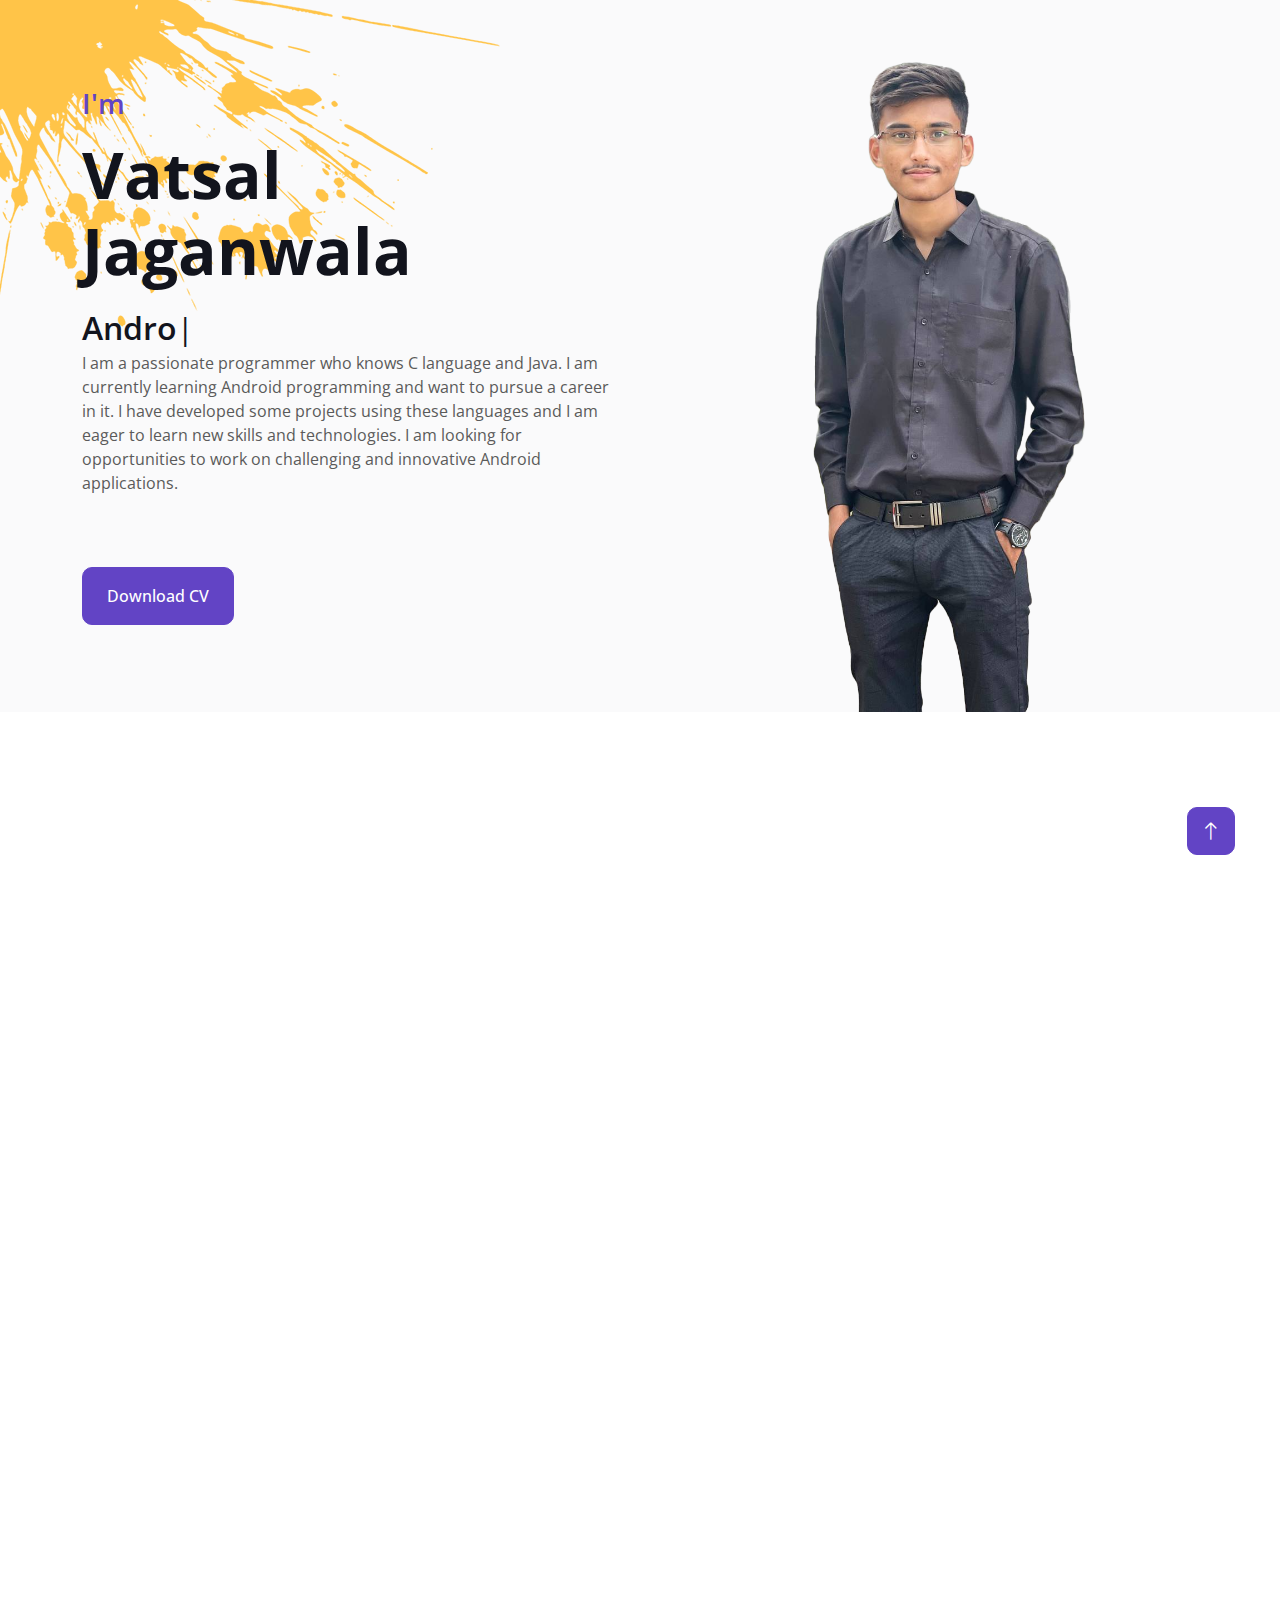
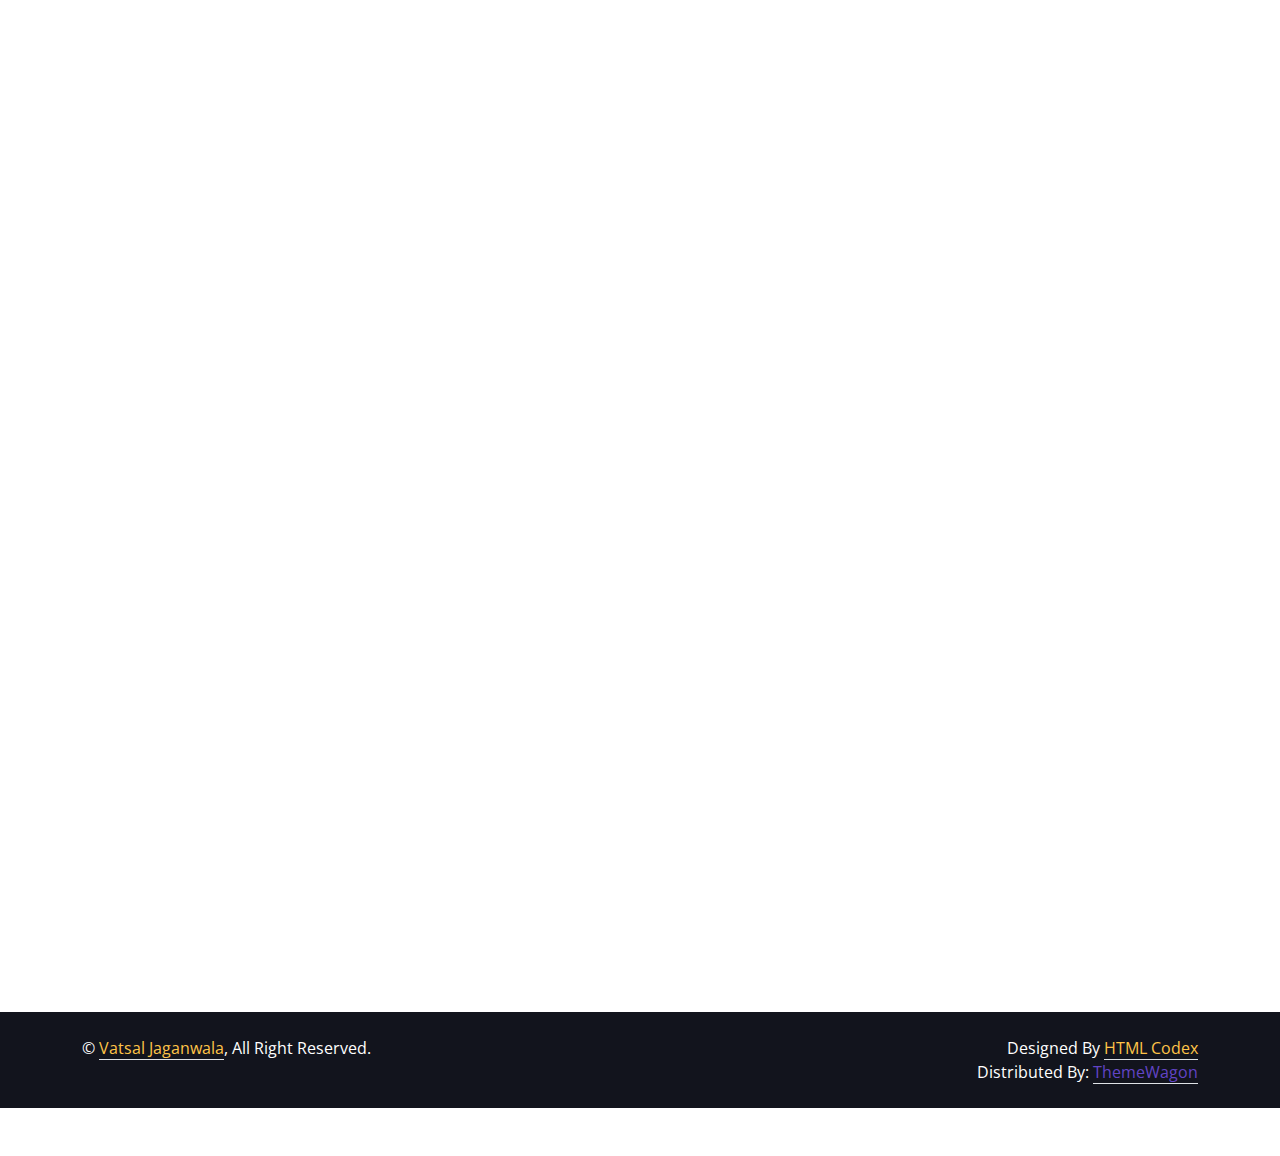
==== index.html @ 696f9892 "1.21" ====
<!DOCTYPE html>
<html lang="en">

<head>
    <meta charset="utf-8">
    <title>Vatsal Jaganwala</title>
    <meta content="width=device-width, initial-scale=1.0" name="viewport">
    <meta content="" name="keywords">
    <meta content="" name="description">

    <!-- Favicon -->
    <link href="img/fevicon.png" rel="icon">

    <!-- Google Web Fonts -->
    <link rel="preconnect" href="https://fonts.googleapis.com">
    <link rel="preconnect" href="https://fonts.gstatic.com" crossorigin>
    <link href="https://fonts.googleapis.com/css2?family=Open+Sans:wght@400;500;600;700;800&display=swap" rel="stylesheet"> 

    <!-- Icon Font Stylesheet -->
    <link href="https://cdnjs.cloudflare.com/ajax/libs/font-awesome/5.10.0/css/all.min.css" rel="stylesheet">
    <link href="https://cdn.jsdelivr.net/npm/bootstrap-icons@1.4.1/font/bootstrap-icons.css" rel="stylesheet">

    <!-- Libraries Stylesheet -->
    <link href="lib/animate/animate.min.css" rel="stylesheet">
    <link href="lib/lightbox/css/lightbox.min.css" rel="stylesheet">
    <link href="lib/owlcarousel/assets/owl.carousel.min.css" rel="stylesheet">

    <!-- Customized Bootstrap Stylesheet -->
    <link href="css/bootstrap.min.css" rel="stylesheet">

    <!-- Template Stylesheet -->
    <link href="css/style.css" rel="stylesheet">
</head>

<body data-bs-spy="scroll" data-bs-target=".navbar" data-bs-offset="51">
    <!-- Spinner Start -->
    <div id="spinner" class="show bg-white position-fixed translate-middle w-100 vh-100 top-50 start-50 d-flex align-items-center justify-content-center">
        <div class="spinner-border text-primary" style="width: 3rem; height: 3rem;" role="status">
            <span class="sr-only">Loading...</span>
        </div>
    </div>
    <!-- Spinner End -->


    <!-- Navbar Start -->
    <!-- <nav class="navbar navbar-expand-lg bg-white navbar-light fixed-top shadow py-lg-0 px-4 px-lg-5 wow fadeIn" data-wow-delay="0.1s">
        <a href="index.html" class="navbar-brand d-block d-lg-none">
            <h1 class="text-primary fw-bold m-0">ProMan</h1>
        </a>
        <button type="button" class="navbar-toggler" data-bs-toggle="collapse" data-bs-target="#navbarCollapse">
            <span class="navbar-toggler-icon"></span>
        </button>
        <div class="collapse navbar-collapse justify-content-between py-4 py-lg-0" id="navbarCollapse">
            <div class="navbar-nav ms-auto py-0">
                <a href="#home" class="nav-item nav-link active">Home</a>
                <a href="#about" class="nav-item nav-link">About</a>
                <a href="#skill" class="nav-item nav-link">Skills</a>
                <a href="#service" class="nav-item nav-link">Services</a>
            </div>
            <a href="index.html" class="navbar-brand bg-secondary py-3 px-4 mx-3 d-none d-lg-block">
                <h1 class="text-primary fw-bold m-0">ProMan</h1>
            </a>
            <div class="navbar-nav me-auto py-0">
                <a href="#project" class="nav-item nav-link">Projects</a>
                <a href="#team" class="nav-item nav-link">Team</a>
                <a href="#testimonial" class="nav-item nav-link">Testimonial</a>
                <a href="#contact" class="nav-item nav-link">Contact</a>
            </div>
        </div>
    </nav> -->
    <!-- Navbar End -->


    <!-- Header Start -->
    <div class="container-fluid bg-light my-6 mt-0" id="home">
        <div class="container">
            <div class="row g-5 align-items-center">
                <div class="col-lg-6 py-6 pb-0 pt-lg-0">
                    <h3 class="text-primary mb-3">I'm</h3>
                    <h1 class="display-3 mb-3">Vatsal Jaganwala</h1>
                    <h2 class="typed-text-output d-inline"></h2>
                    <div class="typed-text d-none">Android Developer , CodeChef 2⭐</div>
                    <br>
                    <p class="mb-4">I am a passionate programmer who knows C language and Java. I am currently learning Android programming and want to pursue a career in it. I have developed some projects using these languages and I am eager to learn new skills and technologies. I am looking for opportunities to work on challenging and innovative Android applications.</p>
                    <div class="d-flex align-items-center pt-5">
                        <a href="" class="btn btn-primary py-3 px-4 me-5">Download CV</a>
                        <!-- <button type="button" class="btn-play" data-bs-toggle="modal"
                            data-src="https://www.youtube.com/embed/DWRcNpR6Kdc" data-bs-target="#videoModal">
                            <span></span>
                        </button>
                        <h5 class="ms-4 mb-0 d-none d-sm-block">Play Video</h5> -->
                        
                    </div>
                </div>
                <div class="col-lg-6">
                    <img class="img-fluid" src="img/profile.png" alt="">
                </div>
            </div>
        </div>
    </div>
    <!-- Header End -->


    <!-- Video Modal Start -->
    <div class="modal modal-video fade" id="videoModal" tabindex="-1" aria-labelledby="exampleModalLabel" aria-hidden="true">
        <div class="modal-dialog">
            <div class="modal-content rounded-0">
                <div class="modal-header">
                    <h3 class="modal-title" id="exampleModalLabel">Youtube Video</h3>
                    <button type="button" class="btn-close" data-bs-dismiss="modal" aria-label="Close"></button>
                </div>
                <div class="modal-body">
                    <!-- 16:9 aspect ratio -->
                    <div class="ratio ratio-16x9">
                        <iframe class="embed-responsive-item" src="" id="video" allowfullscreen allowscriptaccess="always"
                            allow="autoplay"></iframe>
                    </div>
                </div>
            </div>
        </div>
    </div>
    <!-- Video Modal End -->


    <!-- About Start -->
    <!-- <div class="container-xxl py-6" id="about">
        <div class="container">
            <div class="row g-5">
                <div class="col-lg-6 wow fadeInUp" data-wow-delay="0.1s">
                    <div class="d-flex align-items-center mb-5">
                        <div class="years flex-shrink-0 text-center me-4">
                            <h1 class="display-1 mb-0">15</h1>
                            <h5 class="mb-0">Years</h5>
                        </div>
                        <h3 class="lh-base mb-0">of working experience as a web designer & developer</h3>
                    </div>
                    <p class="mb-4">Stet no et lorem dolor et diam, amet duo ut dolore vero eos. No stet est diam rebum amet diam ipsum. Clita clita labore, dolor duo nonumy clita sit at, sed sit sanctus dolor eos.</p>
                    <p class="mb-3"><i class="far fa-check-circle text-primary me-3"></i>Afordable Prices</p>
                    <p class="mb-3"><i class="far fa-check-circle text-primary me-3"></i>High Quality Product</p>
                    <p class="mb-3"><i class="far fa-check-circle text-primary me-3"></i>On Time Project Delivery</p>
                    <a class="btn btn-primary py-3 px-5 mt-3" href="">Read More</a>
                </div>
                <div class="col-lg-6 wow fadeInUp" data-wow-delay="0.5s">
                    <div class="row g-3 mb-4">
                        <div class="col-sm-6">
                            <img class="img-fluid rounded" src="img/about-1.jpg" alt="">
                        </div>
                        <div class="col-sm-6">
                            <img class="img-fluid rounded" src="img/about-2.jpg" alt="">
                        </div>
                    </div>
                    <div class="d-flex align-items-center mb-3">
                        <h5 class="border-end pe-3 me-3 mb-0">Happy Clients</h5>
                        <h2 class="text-primary fw-bold mb-0" data-toggle="counter-up">1234</h2>
                    </div>
                    <p class="mb-4">Stet no et lorem dolor et diam, amet duo ut dolore vero eos. No stet est diam amet diam ipsum clita labore dolor duo clita.</p>
                    <div class="d-flex align-items-center mb-3">
                        <h5 class="border-end pe-3 me-3 mb-0">Projects Completed</h5>
                        <h2 class="text-primary fw-bold mb-0" data-toggle="counter-up">1234</h2>
                    </div>
                    <p class="mb-0">Stet no et lorem dolor et diam, amet duo ut dolore vero eos. No stet est diam amet diam ipsum clita labore dolor duo clita.</p>
                </div>
            </div>
        </div>
    </div> -->
    <!-- About End -->


    <!-- Expertise Start -->
    <div class="container-xxl py-6 pb-5" id="skill">
        <div class="container">
            <div class="row g-5">
                <div class="col-lg-6 wow fadeInUp" data-wow-delay="0.1s">
                    <h1 class="display-5 mb-5">Skills & Experience</h1>
                    <!-- <p class="mb-4">Stet no et lorem dolor et diam, amet duo ut dolore vero eos. No stet est diam rebum amet diam ipsum clita dolor duo clita sit.</p> -->
                    <h3 class="mb-4">My Skills</h3>
                    <div class="row align-items-center">
                        <div class="col-md-6">
                            <div class="skill mb-4">
                                <div class="d-flex justify-content-between">
                                    <h6 class="font-weight-bold">Android Development</h6>
                                    <h6 class="font-weight-bold">40%</h6>
                                </div>
                                <div class="progress">
                                    <div class="progress-bar bg-primary" role="progressbar" aria-valuenow="40" aria-valuemin="0" aria-valuemax="100"></div>
                                </div>
                            </div>
                            <div class="skill mb-4">
                                <div class="d-flex justify-content-between">
                                    <h6 class="font-weight-bold">C language</h6>
                                    <h6 class="font-weight-bold">80%</h6>
                                </div>
                                <div class="progress">
                                    <div class="progress-bar bg-warning" role="progressbar" aria-valuenow="80" aria-valuemin="0" aria-valuemax="100"></div>
                                </div>
                            </div>
                            <div class="skill mb-4">
                                <div class="d-flex justify-content-between">
                                    <h6 class="font-weight-bold">JAVA</h6>
                                    <h6 class="font-weight-bold">70%</h6>
                                </div>
                                <div class="progress">
                                    <div class="progress-bar bg-danger" role="progressbar" aria-valuenow="70" aria-valuemin="0" aria-valuemax="100"></div>
                                </div>
                            </div>
                        </div>
                        <div class="col-md-6">
                            <div class="skill mb-4">
                                <div class="d-flex justify-content-between">
                                    <h6 class="font-weight-bold">HTML</h6>
                                    <h6 class="font-weight-bold">85%</h6>
                                </div>
                                <div class="progress">
                                    <div class="progress-bar bg-danger" role="progressbar" aria-valuenow="85" aria-valuemin="0" aria-valuemax="100"></div>
                                </div>
                            </div>
                            <div class="skill mb-4">
                                <div class="d-flex justify-content-between">
                                    <h6 class="font-weight-bold">CSS</h6>
                                    <h6 class="font-weight-bold">60%</h6>
                                </div>
                                <div class="progress">
                                    <div class="progress-bar bg-dark" role="progressbar" aria-valuenow="60" aria-valuemin="0" aria-valuemax="100"></div>
                                </div>
                            </div>
                            <div class="skill mb-4">
                                <div class="d-flex justify-content-between">
                                    <h6 class="font-weight-bold">JavaScript</h6>
                                    <h6 class="font-weight-bold">70%</h6>
                                </div>
                                <div class="progress">
                                    <div class="progress-bar bg-info" role="progressbar" aria-valuenow="70" aria-valuemin="0" aria-valuemax="100"></div>
                                </div>
                            </div>
                            <div class="skill mb-4">
                                <div class="d-flex justify-content-between">
                                    <h6 class="font-weight-bold">PHP</h6>
                                    <h6 class="font-weight-bold">70%</h6>
                                </div>
                                <div class="progress">
                                    <div class="progress-bar bg-info" role="progressbar" aria-valuenow="70" aria-valuemin="0" aria-valuemax="100"></div>
                                </div>
                            </div>
                        </div>
                    </div>
                </div>
                <div class="col-lg-6 wow fadeInUp" data-wow-delay="0.5s">
                    <ul class="nav nav-pills rounded border border-2 border-primary mb-5">
                        <li class="nav-item w-50">
                            <button class="nav-link w-100 py-3 fs-5 active" data-bs-toggle="pill" href="#tab-1">Education</button>
                        </li>
                        <li class="nav-item w-50">
                            <button class="nav-link w-100 py-3 fs-5" data-bs-toggle="pill" href="#tab-2">Certification / Courses</button>
                        </li>
                    </ul>
                    <div class="tab-content">
                        <div id="tab-1" class="tab-pane fade show p-0 active">
                            <div class="row gy-5 gx-4">
                                <div class="col-sm-6">
                                    <h5>Bechlors in Engineering</h5>
                                    <hr class="text-primary my-2">
                                    <p class="text-primary mb-1">2020 - 2024</p>
                                    <h6 class="mb-0">Sardar Vallabhbhai Patel Institute of Technology, Vasad</h6>
                                    <h6 class="mb-0">(Gujarat Technological University)</h6>
                                </div>
                                <div class="col-sm-6">
                                    <h5>HSC</h5>
                                    <hr class="text-primary my-2">
                                    <p class="text-primary mb-1">2019 - 2020</p>
                                    <h6 class="mb-0">Riverdale Academy, Surat</h6>
                                </div>
                                <div class="col-sm-6">
                                    <h5>11th Grade</h5>
                                    <hr class="text-primary my-2">
                                    <p class="text-primary mb-1">2018 - 2019</p>
                                    <h6 class="mb-0">Sardar Vallabhbhai Patel School, Surat</h6>
                                </div>
                                <div class="col-sm-6">
                                    <h5>SSC</h5>
                                    <hr class="text-primary my-2">
                                    <p class="text-primary mb-1">2017 - 2018</p>
                                    <h6 class="mb-0">Sheth Dhanjisha Rustamji Umrigar Memorial High School, Surat</h6>
                                </div>
                                
                            </div>
                        </div>
                        <div id="tab-2" class="tab-pane fade show p-0">
                            <div class="row gy-5 gx-4">
                                <div class="col-sm-6">
                                    <h5>Java Programming: Arrays, Lists, and Structured Data</h5>
                                    <hr class="text-primary my-2">
                                    <p class="text-primary mb-1">January 23, 2023</p>
                                    <h6 class="mb-0">Duke University (Coursera)</h6>
                                </div>
                                <div class="col-sm-6">
                                    <h5>Java Programming: Solving Problems with Software</h5>
                                    <hr class="text-primary my-2">
                                    <p class="text-primary mb-1">November 19, 2022</p>
                                    <h6 class="mb-0">Duke University (Coursera)</h6>
                                </div>
                                
                                <!-- <div class="col-sm-6">
                                    <h5>Web Design</h5>
                                    <hr class="text-primary my-2">
                                    <p class="text-primary mb-1">2000 - 2045</p>
                                    <h6 class="mb-0">Cambridge University</h6>
                                </div>
                                <div class="col-sm-6">
                                    <h5>Apps Design</h5>
                                    <hr class="text-primary my-2">
                                    <p class="text-primary mb-1">2000 - 2045</p>
                                    <h6 class="mb-0">Cambridge University</h6>
                                </div> -->
                            </div>
                        </div>
                    </div>
                </div>
            </div>
        </div>
    </div>
    <!-- Expertise End -->


    <!-- Service Start -->
    <!-- <div class="container-fluid bg-light my-5 py-6" id="service">
        <div class="container">
            <div class="row g-5 mb-5 wow fadeInUp" data-wow-delay="0.1s">
                <div class="col-lg-6">
                    <h1 class="display-5 mb-0">My Services</h1>
                </div>
                <div class="col-lg-6 text-lg-end">
                    <a class="btn btn-primary py-3 px-5" href="">Hire Me</a>
                </div>
            </div>
            <div class="row g-4">
                <div class="col-lg-6 wow fadeInUp" data-wow-delay="0.1s">
                    <div class="service-item d-flex flex-column flex-sm-row bg-white rounded h-100 p-4 p-lg-5">
                        <div class="bg-icon flex-shrink-0 mb-3">
                            <i class="fa fa-crop-alt fa-2x text-dark"></i>
                        </div>
                        <div class="ms-sm-4">
                            <h4 class="mb-3">Creative Design</h4>
                            <h6 class="mb-3">Start from <span class="text-primary">$199</span></h6>
                            <span>Stet lorem dolor diam amet vero eos. No stet est diam amet diam ipsum. Clita dolor duo clita sit sed sit dolor eos.</span>
                        </div>
                    </div>
                </div>
                <div class="col-lg-6 wow fadeInUp" data-wow-delay="0.3s">
                    <div class="service-item d-flex flex-column flex-sm-row bg-white rounded h-100 p-4 p-lg-5">
                        <div class="bg-icon flex-shrink-0 mb-3">
                            <i class="fa fa-code-branch fa-2x text-dark"></i>
                        </div>
                        <div class="ms-sm-4">
                            <h4 class="mb-3">Graphic Design</h4>
                            <h6 class="mb-3">Start from <span class="text-primary">$199</span></h6>
                            <span>Stet lorem dolor diam amet vero eos. No stet est diam amet diam ipsum. Clita dolor duo clita sit sed sit dolor eos.</span>
                        </div>
                    </div>
                </div>
                <div class="col-lg-6 wow fadeInUp" data-wow-delay="0.1s">
                    <div class="service-item d-flex flex-column flex-sm-row bg-white rounded h-100 p-4 p-lg-5">
                        <div class="bg-icon flex-shrink-0 mb-3">
                            <i class="fa fa-code fa-2x text-dark"></i>
                        </div>
                        <div class="ms-sm-4">
                            <h4 class="mb-3">Web Design</h4>
                            <h6 class="mb-3">Start from <span class="text-primary">$199</span></h6>
                            <span>Stet lorem dolor diam amet vero eos. No stet est diam amet diam ipsum. Clita dolor duo clita sit sed sit dolor eos.</span>
                        </div>
                    </div>
                </div>
                <div class="col-lg-6 wow fadeInUp" data-wow-delay="0.3s">
                    <div class="service-item d-flex flex-column flex-sm-row bg-white rounded h-100 p-4 p-lg-5">
                        <div class="bg-icon flex-shrink-0 mb-3">
                            <i class="fa fa-laptop-code fa-2x text-dark"></i>
                        </div>
                        <div class="ms-sm-4">
                            <h4 class="mb-3">UI/UX Design</h4>
                            <h6 class="mb-3">Start from <span class="text-primary">$199</span></h6>
                            <span>Stet lorem dolor diam amet vero eos. No stet est diam amet diam ipsum. Clita dolor duo clita sit sed sit dolor eos.</span>
                        </div>
                    </div>
                </div>
            </div>
        </div>
    </div> -->
    <!-- Service End -->


    <!-- Projects Start -->
    <div class="container-xxl py-6 pt-5" id="project">
        <div class="container">
            <div class="row g-5 mb-5 align-items-center wow fadeInUp" data-wow-delay="0.1s">
                <div class="col-lg-6">
                    <h1 class="display-5 mb-0">My Projects</h1>
                </div>
                <div class="col-lg-6 text-lg-end">
                    <ul class="list-inline mx-n3 mb-0" id="portfolio-flters">
                        <!-- <li class="mx-3 active" data-filter="*">All Projects</li>
                        <li class="mx-3" data-filter=".first">UI/UX Design</li>
                        <li class="mx-3" data-filter=".second">Graphic Design</li> -->
                    </ul>
                </div>
            </div>
            <div class="row g-4 portfolio-container wow fadeInUp" data-wow-delay="0.1s">
                <div class="col-lg-4 col-md-6 portfolio-item first">
                    <div class="portfolio-img rounded overflow-hidden">
                        <img class="img-fluid" src="img/calculator.png" alt="">
                        <div class="portfolio-btn">
                            <a class="btn btn-lg-square btn-outline-secondary border-2 mx-1" target="_blank" href="img/calculator.png" data-lightbox="portfolio"><i class="fa fa-eye"></i></a>
                            <a class="btn btn-lg-square btn-outline-secondary border-2 mx-1" target="_blank" href="https://github.com/VatsalJaganwala/Calculator"><i class="fa fa-link"></i></a>
                        </div>
                    </div>
                </div>
                <div class="col-lg-4 col-md-6 portfolio-item second">
                    <div class="portfolio-img rounded overflow-hidden">
                        <img class="img-fluid" src="img/guessTheNumber.png" alt="">
                        <div class="portfolio-btn">
                            <a class="btn btn-lg-square btn-outline-secondary border-2 mx-1" href="img/guessTheNumber.png" data-lightbox="portfolio"><i class="fa fa-eye"></i></a>
                            <a class="btn btn-lg-square btn-outline-secondary border-2 mx-1" href="https://github.com/VatsalJaganwala/Guess_The_Number"><i class="fa fa-link"></i></a>
                        </div>
                    </div>
                </div>
                <!-- <div class="col-lg-4 col-md-6 portfolio-item first">
                    <div class="portfolio-img rounded overflow-hidden">
                        <img class="img-fluid" src="img/project-3.jpg" alt="">
                        <div class="portfolio-btn">
                            <a class="btn btn-lg-square btn-outline-secondary border-2 mx-1" href="img/project-3.jpg" data-lightbox="portfolio"><i class="fa fa-eye"></i></a>
                            <a class="btn btn-lg-square btn-outline-secondary border-2 mx-1" href=""><i class="fa fa-link"></i></a>
                        </div>
                    </div>
                </div>
                <div class="col-lg-4 col-md-6 portfolio-item second">
                    <div class="portfolio-img rounded overflow-hidden">
                        <img class="img-fluid" src="img/project-4.jpg" alt="">
                        <div class="portfolio-btn">
                            <a class="btn btn-lg-square btn-outline-secondary border-2 mx-1" href="img/project-4.jpg" data-lightbox="portfolio"><i class="fa fa-eye"></i></a>
                            <a class="btn btn-lg-square btn-outline-secondary border-2 mx-1" href=""><i class="fa fa-link"></i></a>
                        </div>
                    </div>
                </div>
                <div class="col-lg-4 col-md-6 portfolio-item first">
                    <div class="portfolio-img rounded overflow-hidden">
                        <img class="img-fluid" src="img/project-5.jpg" alt="">
                        <div class="portfolio-btn">
                            <a class="btn btn-lg-square btn-outline-secondary border-2 mx-1" href="img/project-5.jpg" data-lightbox="portfolio"><i class="fa fa-eye"></i></a>
                            <a class="btn btn-lg-square btn-outline-secondary border-2 mx-1" href=""><i class="fa fa-link"></i></a>
                        </div>
                    </div>
                </div>
                <div class="col-lg-4 col-md-6 portfolio-item second">
                    <div class="portfolio-img rounded overflow-hidden">
                        <img class="img-fluid" src="img/project-6.jpg" alt="">
                        <div class="portfolio-btn">
                            <a class="btn btn-lg-square btn-outline-secondary border-2 mx-1" href="img/project-6.jpg" data-lightbox="portfolio"><i class="fa fa-eye"></i></a>
                            <a class="btn btn-lg-square btn-outline-secondary border-2 mx-1" href=""><i class="fa fa-link"></i></a>
                        </div>
                    </div>
                </div> -->
            </div>
        </div>
    </div>
    <!-- Projects End -->


    <!-- Team Start -->
    <!-- <div class="container-xxl py-6 pb-5" id="team">
        <div class="container">
            <div class="row g-5 mb-5 wow fadeInUp" data-wow-delay="0.1s">
                <div class="col-lg-6">
                    <h1 class="display-5 mb-0">Team Members</h1>
                </div>
                <div class="col-lg-6 text-lg-end">
                    <a class="btn btn-primary py-3 px-5" href="">Contact Us</a>
                </div>
            </div>
            <div class="row g-4">
                <div class="col-lg-4 col-md-6 wow fadeInUp" data-wow-delay="0.1s">
                    <div class="team-item position-relative">
                        <img class="img-fluid rounded" src="img/team-1.jpg" alt="">
                        <div class="team-text bg-white rounded-end p-4">
                            <div>
                                <h5>Full Name</h5>
                                <span>Designer</span>
                            </div>
                            <i class="fa fa-arrow-right fa-2x text-primary"></i>
                        </div>
                    </div>
                </div>
                <div class="col-lg-4 col-md-6 wow fadeInUp" data-wow-delay="0.3s">
                    <div class="team-item position-relative">
                        <img class="img-fluid rounded" src="img/team-2.jpg" alt="">
                        <div class="team-text bg-white rounded-end p-4">
                            <div>
                                <h5>Full Name</h5>
                                <span>Designer</span>
                            </div>
                            <i class="fa fa-arrow-right fa-2x text-primary"></i>
                        </div>
                    </div>
                </div>
                <div class="col-lg-4 col-md-6 wow fadeInUp" data-wow-delay="0.5s">
                    <div class="team-item position-relative">
                        <img class="img-fluid rounded" src="img/team-3.jpg" alt="">
                        <div class="team-text bg-white rounded-end p-4">
                            <div>
                                <h5>Full Name</h5>
                                <span>Designer</span>
                            </div>
                            <i class="fa fa-arrow-right fa-2x text-primary"></i>
                        </div>
                    </div>
                </div>
            </div>
        </div>
    </div> -->
    <!-- Team End -->


    <!-- Testimonial Start -->
    <!-- <div class="container-fluid bg-light py-5 my-5" id="testimonial">
        <div class="container-fluid py-5">
            <h1 class="display-5 text-center mb-5 wow fadeInUp" data-wow-delay="0.1s">Testimonial</h1>
            <div class="row justify-content-center">
                <div class="col-lg-3 d-none d-lg-block">
                    <div class="testimonial-left h-100">
                        <img class="img-fluid wow fadeIn" data-wow-delay="0.1s" src="img/testimonial-1.jpg" alt="">
                        <img class="img-fluid wow fadeIn" data-wow-delay="0.3s" src="img/testimonial-2.jpg" alt="">
                        <img class="img-fluid wow fadeIn" data-wow-delay="0.5s" src="img/testimonial-3.jpg" alt="">
                    </div>
                </div>
                <div class="col-lg-6 wow fadeInUp" data-wow-delay="0.5s">
                    <div class="owl-carousel testimonial-carousel">
                        <div class="testimonial-item text-center">
                            <div class="position-relative mb-5">
                                <img class="img-fluid rounded-circle border border-secondary p-2 mx-auto" src="img/testimonial-1.jpg" alt="">
                                <div class="testimonial-icon">
                                    <i class="fa fa-quote-left text-primary"></i>
                                </div>
                            </div>
                            <p class="fs-5 fst-italic">Dolores sed duo clita tempor justo dolor et stet lorem kasd labore dolore lorem ipsum. At lorem lorem magna ut et, nonumy et labore et tempor diam tempor erat.</p>
                            <hr class="w-25 mx-auto">
                            <h5>Client Name</h5>
                            <span>Profession</span>
                        </div>
                        <div class="testimonial-item text-center">
                            <div class="position-relative mb-5">
                                <img class="img-fluid rounded-circle border border-secondary p-2 mx-auto" src="img/testimonial-2.jpg" alt="">
                                <div class="testimonial-icon">
                                    <i class="fa fa-quote-left text-primary"></i>
                                </div>
                            </div>
                            <p class="fs-5 fst-italic">Dolores sed duo clita tempor justo dolor et stet lorem kasd labore dolore lorem ipsum. At lorem lorem magna ut et, nonumy et labore et tempor diam tempor erat.</p>
                            <hr class="w-25 mx-auto">
                            <h5>Client Name</h5>
                            <span>Profession</span>
                        </div>
                        <div class="testimonial-item text-center">
                            <div class="position-relative mb-5">
                                <img class="img-fluid rounded-circle border border-secondary p-2 mx-auto" src="img/testimonial-3.jpg" alt="">
                                <div class="testimonial-icon">
                                    <i class="fa fa-quote-left text-primary"></i>
                                </div>
                            </div>
                            <p class="fs-5 fst-italic">Dolores sed duo clita tempor justo dolor et stet lorem kasd labore dolore lorem ipsum. At lorem lorem magna ut et, nonumy et labore et tempor diam tempor erat.</p>
                            <hr class="w-25 mx-auto">
                            <h5>Client Name</h5>
                            <span>Profession</span>
                        </div>
                    </div>
                </div>
                <div class="col-lg-3 d-none d-lg-block">
                    <div class="testimonial-right h-100">
                        <img class="img-fluid wow fadeIn" data-wow-delay="0.1s" src="img/testimonial-1.jpg" alt="">
                        <img class="img-fluid wow fadeIn" data-wow-delay="0.3s" src="img/testimonial-2.jpg" alt="">
                        <img class="img-fluid wow fadeIn" data-wow-delay="0.5s" src="img/testimonial-3.jpg" alt="">
                    </div>
                </div>
            </div>
        </div>
    </div> -->
    <!-- Testimonial End -->


    <!-- Contact Start -->
    <div class="container-xxl pb-5" id="contact">
        <div class="container py-5">
            <div class="row g-5 mb-5 wow fadeInUp" data-wow-delay="0.1s">
                <div class="col-lg-6">
                    <h1 class="display-5 mb-0">Contact Details</h1>
                </div>
                <div class="col-lg-6 text-lg-end">
                    <a class="btn btn-primary py-3 px-5" href="">Say Hello</a>
                </div>
            </div>
            <div class="row g-5">
                <div class="col-lg-5 col-md-6 wow fadeInUp" data-wow-delay="0.1s">
                        <!-- <p class="mb-2">My office:</p>
                        <h3 class="fw-bold">123 Street, New York, USA</h3>
                        <hr class="w-100"> -->
                    <p class="mb-2">Call me:</p>
                    <h3 class="fw-bold"><a href="tel:+917041355506">+91 70413-55506</a> </h3>
                    <hr class="w-100">
                    <p class="mb-2">Mail me:</p>
                    <h3 class="fw-bold"><a href="mailto:vatsaljaganwala27@gmail.com">vatsaljaganwala27@gmail.com</h3>
                    <hr class="w-100">
                    <p class="mb-2">Follow me:</p>
                    <div class="d-flex pt-2">
                        <a class="btn btn-square btn-primary me-2" target="_blank" href="https://twitter.com/VatsalJagans"><i class="fab fa-twitter"></i></a>
                        <a class="btn btn-square btn-primary me-2" target="_blank" href="https://facebook.com/vatsaljaganwala"><i class="fab fa-facebook-f"></i></a>
                        <a class="btn btn-square btn-primary me-2" target="_blank" href="https://instagram.com/vatsaljaganwala"><i class="fab fa-instagram"></i></a>
                        <a class="btn btn-square btn-primary me-2" target="_blank" href="https://www.linkedin.com/in/vatsaljaganwala/"><i class="fab fa-linkedin-in"></i></a>
                    </div>
                </div>
                <div class="col-lg-7 col-md-6 wow fadeInUp" data-wow-delay="0.5s">
                    <p class="mb-4">The contact form is currently inactive.</p>
                    <form>
                        <div class="row g-3">
                            <div class="col-md-6">
                                <div class="form-floating">
                                    <input type="text" class="form-control" id="name" placeholder="Your Name">
                                    <label for="name">Your Name</label>
                                </div>
                            </div>
                            <div class="col-md-6">
                                <div class="form-floating">
                                    <input type="email" class="form-control" id="email" placeholder="Your Email">
                                    <label for="email">Your Email</label>
                                </div>
                            </div>
                            <div class="col-12">
                                <div class="form-floating">
                                    <input type="text" class="form-control" id="subject" placeholder="Subject">
                                    <label for="subject">Subject</label>
                                </div>
                            </div>
                            <div class="col-12">
                                <div class="form-floating">
                                    <textarea class="form-control" placeholder="Leave a message here" id="message" style="height: 100px"></textarea>
                                    <label for="message">Message</label>
                                </div>
                            </div>
                            <div class="col-12">
                                <button class="btn btn-primary py-3 px-5" type="submit">Send Message</button>
                            </div>
                        </div>
                    </form>
                </div>
            </div>
        </div>
    </div>
    <!-- Contact End -->


    <!-- Map Start -->
    <!-- <div class="container-xxl pt-5 px-0 wow fadeInUp" data-wow-delay="0.1s">
        <div class="container-xxl pt-5 px-0">
            <div class="bg-dark">
                <iframe
                src="https://www.google.com/maps/embed?pb=!1m18!1m12!1m3!1d3001156.4288297426!2d-78.01371936852176!3d42.72876761954724!2m3!1f0!2f0!3f0!3m2!1i1024!2i768!4f13.1!3m3!1m2!1s0x4ccc4bf0f123a5a9%3A0xddcfc6c1de189567!2sNew%20York%2C%20USA!5e0!3m2!1sen!2sbd!4v1603794290143!5m2!1sen!2sbd"
                frameborder="0" style="width: 100%; height: 450px; border:0;" allowfullscreen="" aria-hidden="false"
                tabindex="0"></iframe>
            </div>
        </div>
    </div> -->
    <!-- Map End -->


    <!-- Copyright Start -->
    <div class="container-fluid bg-dark text-white py-4">
            <div class="container">
                <div class="row">
                    <div class="col-md-6 text-center text-md-start mb-3 mb-md-0">
                        &copy; <a class="border-bottom text-secondary" href="#">Vatsal Jaganwala</a>, All Right Reserved.
                    </div>
                    <div class="col-md-6 text-center text-md-end">
                        <!--/*** This template is free as long as you keep the footer author’s credit link/attribution link/backlink. If you'd like to use the template without the footer author’s credit link/attribution link/backlink, you can purchase the Credit Removal License from "https://htmlcodex.com/credit-removal". Thank you for your support. ***/-->
                        Designed By <a class="border-bottom text-secondary" href="https://htmlcodex.com">HTML Codex</a>
                        <br>Distributed By: <a class="border-bottom" href="https://themewagon.com" target="_blank">ThemeWagon</a>
                    </div>
                </div>
            </div>
        </div>
    </div>
    <!-- Copyright End -->


    <!-- Back to Top -->
    <a href="#" class="btn btn-lg btn-primary btn-lg-square back-to-top"><i class="bi bi-arrow-up"></i></a>


    <!-- JavaScript Libraries -->
    <script src="https://code.jquery.com/jquery-3.4.1.min.js"></script>
    <script src="https://cdn.jsdelivr.net/npm/bootstrap@5.0.0/dist/js/bootstrap.bundle.min.js"></script>
    <script src="lib/wow/wow.min.js"></script>
    <script src="lib/easing/easing.min.js"></script>
    <script src="lib/waypoints/waypoints.min.js"></script>
    <script src="lib/typed/typed.min.js"></script>
    <script src="lib/counterup/counterup.min.js"></script>
    <script src="lib/owlcarousel/owl.carousel.min.js"></script>
    <script src="lib/isotope/isotope.pkgd.min.js"></script>
    <script src="lib/lightbox/js/lightbox.min.js"></script>

    <!-- Template Javascript -->
    <script src="js/main.js"></script>
</body>

</html>
---- css/style.css ----
/********** Template CSS **********/
:root {
    --primary: #6244C5;
    --secondary: #FFC448;
    --light: #FAFAFB;
    --dark: #12141D;
}

.back-to-top {
    position: fixed;
    display: none;
    right: 45px;
    bottom: 45px;
    z-index: 99;
}

.my-6 {
    margin-top: 6rem;
    margin-bottom: 6rem;
}

.py-6 {
    padding-top: 6rem;
    padding-bottom: 6rem;
}


/*** Spinner ***/
#spinner {
    opacity: 0;
    visibility: hidden;
    transition: opacity .5s ease-out, visibility 0s linear .5s;
    z-index: 99999;
}

#spinner.show {
    transition: opacity .5s ease-out, visibility 0s linear 0s;
    visibility: visible;
    opacity: 1;
}


/*** Button ***/
.btn {
    font-weight: 500;
    transition: .5s;
}

.btn.btn-primary,
.btn.btn-secondary {
    color: #FFFFFF;
}

.btn-square {
    width: 38px;
    height: 38px;
}

.btn-sm-square {
    width: 32px;
    height: 32px;
}

.btn-lg-square {
    width: 48px;
    height: 48px;
}

.btn-square,
.btn-sm-square,
.btn-lg-square {
    padding: 0;
    display: flex;
    align-items: center;
    justify-content: center;
    font-weight: normal;
}


/*** Navbar ***/
.navbar.fixed-top {
    display: none;
    transition: .5s;
}

.navbar .navbar-nav .nav-link {
    padding: 20px 15px;
    color: var(--dark);
    font-size: 18px;
    font-weight: 600;
    outline: none;
}

.navbar .navbar-nav .nav-link:hover,
.navbar .navbar-nav .nav-link.active {
    color: var(--primary);
}

@media (max-width: 991.98px) {
    .navbar .navbar-nav .nav-link  {
        padding: 10px 0;
    }
}


/*** Header ***/
#home {
    margin-bottom: 6rem;
    background: url(../img/bg-header.png) left top no-repeat;
}

.typed-cursor {
    font-size: 30px;
    color: var(--dark);
}

.btn-play {
    position: relative;
    display: block;
    box-sizing: content-box;
    width: 16px;
    height: 26px;
    border-radius: 100%;
    border: none;
    outline: none !important;
    padding: 18px 20px 20px 28px;
    background: var(--primary);
}

.btn-play:before {
    content: "";
    position: absolute;
    z-index: 0;
    left: 50%;
    top: 50%;
    transform: translateX(-50%) translateY(-50%);
    display: block;
    width: 60px;
    height: 60px;
    background: var(--primary);
    border-radius: 100%;
    animation: pulse-border 1500ms ease-out infinite;
}

.btn-play:after {
    content: "";
    position: absolute;
    z-index: 1;
    left: 50%;
    top: 50%;
    transform: translateX(-50%) translateY(-50%);
    display: block;
    width: 60px;
    height: 60px;
    background: #FFFFFF;
    border-radius: 100%;
    transition: all 200ms;
}

.btn-play span {
    display: block;
    position: relative;
    z-index: 3;
    width: 0;
    height: 0;
    left: -1px;
    border-left: 16px solid var(--primary);
    border-top: 11px solid transparent;
    border-bottom: 11px solid transparent;
}

@keyframes pulse-border {
    0% {
        transform: translateX(-50%) translateY(-50%) translateZ(0) scale(1);
        opacity: 1;
    }

    100% {
        transform: translateX(-50%) translateY(-50%) translateZ(0) scale(2);
        opacity: 0;
    }
}

.modal-video .modal-dialog {
    position: relative;
    max-width: 800px;
    margin: 60px auto 0 auto;
}

.modal-video .modal-body {
    position: relative;
    padding: 0px;
}

.modal-video .close {
    position: absolute;
    width: 30px;
    height: 30px;
    right: 0px;
    top: -30px;
    z-index: 999;
    font-size: 30px;
    font-weight: normal;
    color: #FFFFFF;
    background: #000000;
    opacity: 1;
}


/*** About ***/
#about .years .display-1 {
    font-size: 10rem;
    line-height: 9rem;
}

#about .years h5 {
    letter-spacing: 30px;
    margin-right: -30px;
}


/*** Skills ***/
#skill .progress {
    height: 5px;
    border-radius: 5px;
}

#skill .progress .progress-bar {
    width: 0px;
    border-radius: 5px;
    transition: 3s;
}

#skill .nav-pills .nav-link {
    color: var(--dark);
}

#skill .nav-pills .nav-link.active {
    color: #FFFFFF;
}

#skill .tab-content hr {
    width: 30px;
}


/*** Service ***/
.service-item .bg-icon {
    width: 100px;
    height: 100px;
    display: flex;
    align-items: center;
    justify-content: center;
    background: url(../img/bg-icon.png) center center no-repeat;
    background-size: cover;
}


/*** Project Portfolio ***/
#portfolio-flters li {
    display: inline-block;
    font-weight: 500;
    color: var(--dark);
    cursor: pointer;
    transition: .5s;
    border-bottom: 2px solid transparent;
}

#portfolio-flters li:hover,
#portfolio-flters li.active {
    color: var(--primary);
    border-color: var(--primary);
}

.portfolio-img {
    position: relative;
}

.portfolio-btn {
    position: absolute;
    width: 100%;
    height: 100%;
    top: 0;
    left: 0;
    background: rgba(98, 68, 197, .9);
    display: flex;
    align-items: flex-end;
    justify-content: flex-start;
    padding: 30px;
    padding-bottom: 100px !important;
    opacity: 0;
    transition: .5s;
}

.portfolio-item:hover .portfolio-btn {
    opacity: 1;
    padding-bottom: 30px !important;
}


/*** Team ***/
.team-item img {
    transition: .5s;
}

.team-item:hover img {
    opacity: .7;
}

.team-item .team-text {
    position: absolute;
    left: 0;
    right: 60px;
    bottom: 30px;
    display: flex;
    align-items: center;
    justify-content: space-between;
    opacity: 0;
    transition: .5s;
}

.team-item:hover .team-text {
    right: 30px;
    opacity: 1;
}

.team-item .team-text div {
    transition: .5s;
}

.team-item:hover .team-text div {
    margin-left: 30px;
}


/*** Testimonial ***/
.testimonial-left,
.testimonial-right {
    position: relative;
}

.testimonial-left img,
.testimonial-right img {
    position: absolute;
    padding: 5px;
    border: 1px solid var(--secondary);
    border-radius: 70px;
}

.testimonial-left img:nth-child(1),
.testimonial-right img:nth-child(3) {
    width: 70px;
    height: 70px;
    top: 10%;
    left: 50%;
    transform: translateX(-50%);
}

.testimonial-left img:nth-child(2),
.testimonial-right img:nth-child(2) {
    width: 60px;
    height: 60px;
    top: 50%;
    left: 10%;
    transform: translateY(-50%);
}

.testimonial-left img:nth-child(3),
.testimonial-right img:nth-child(1) {
    width: 50px;
    height: 50px;
    bottom: 10%;
    right: 10%;
}

.testimonial-carousel .owl-item img {
    width: 120px;
    height: 120px;
}

.testimonial-carousel .testimonial-icon {
    position: absolute;
    width: 40px;
    height: 40px;
    left: 50%;
    bottom: -15px;
    transform: translateX(-50%);
    display: flex;
    align-items: center;
    justify-content: center;
    background: #FFFFFF;
    border: 1px solid var(--secondary);
    border-radius: 60px;
}

.testimonial-carousel .owl-dots {
    height: 40px;
    margin-top: 25px;
    display: flex;
    align-items: center;
    justify-content: center;
}

.testimonial-carousel .owl-dot {
    position: relative;
    display: inline-block;
    margin: 0 5px;
    width: 30px;
    height: 30px;
    background: #FFFFFF;
    border: 2px solid var(--secondary);
    border-radius: 30px;
    transition: .5s;
}

.testimonial-carousel .owl-dot::after {
    position: absolute;
    content: "";
    width: 16px;
    height: 16px;
    top: 5px;
    left: 5px;
    border-radius: 16px;
    background: var(--secondary);
    transition: .5s;
}

.testimonial-carousel .owl-dot.active::after {
    background: var(--primary);
}
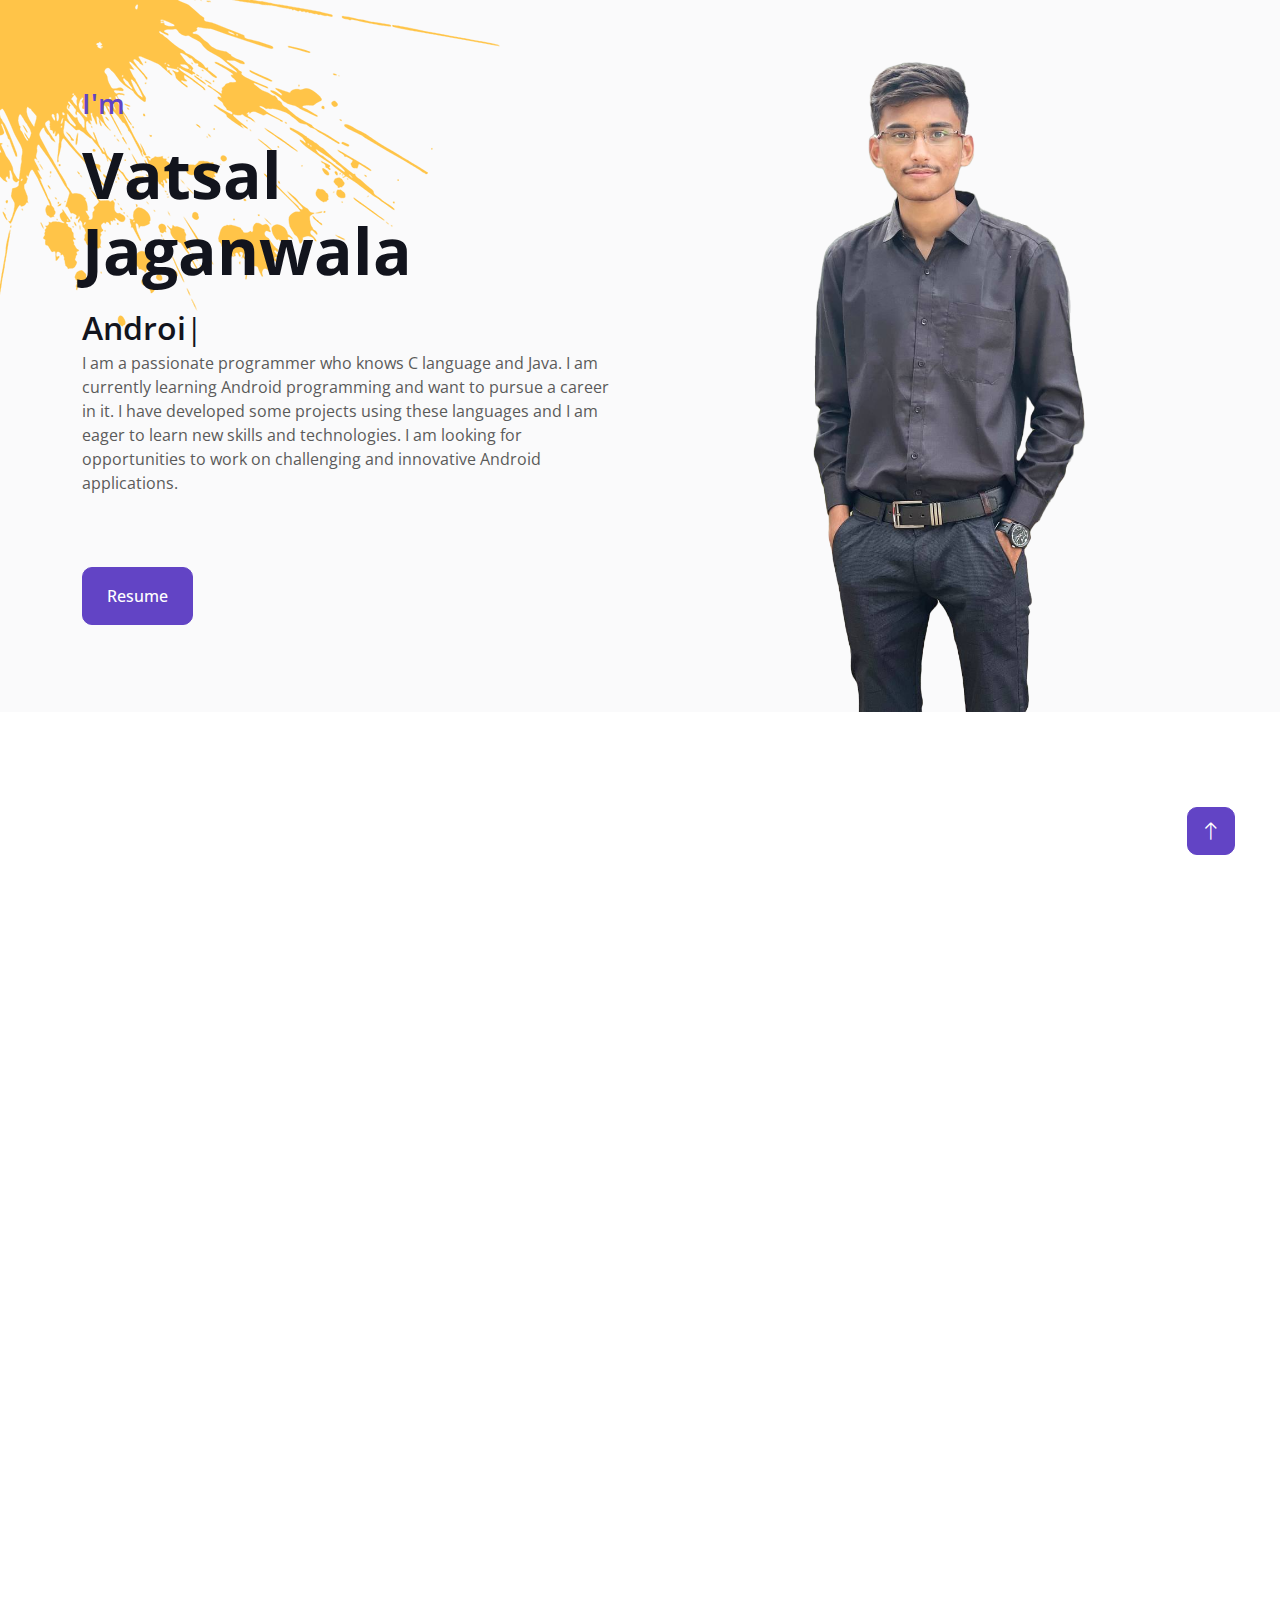
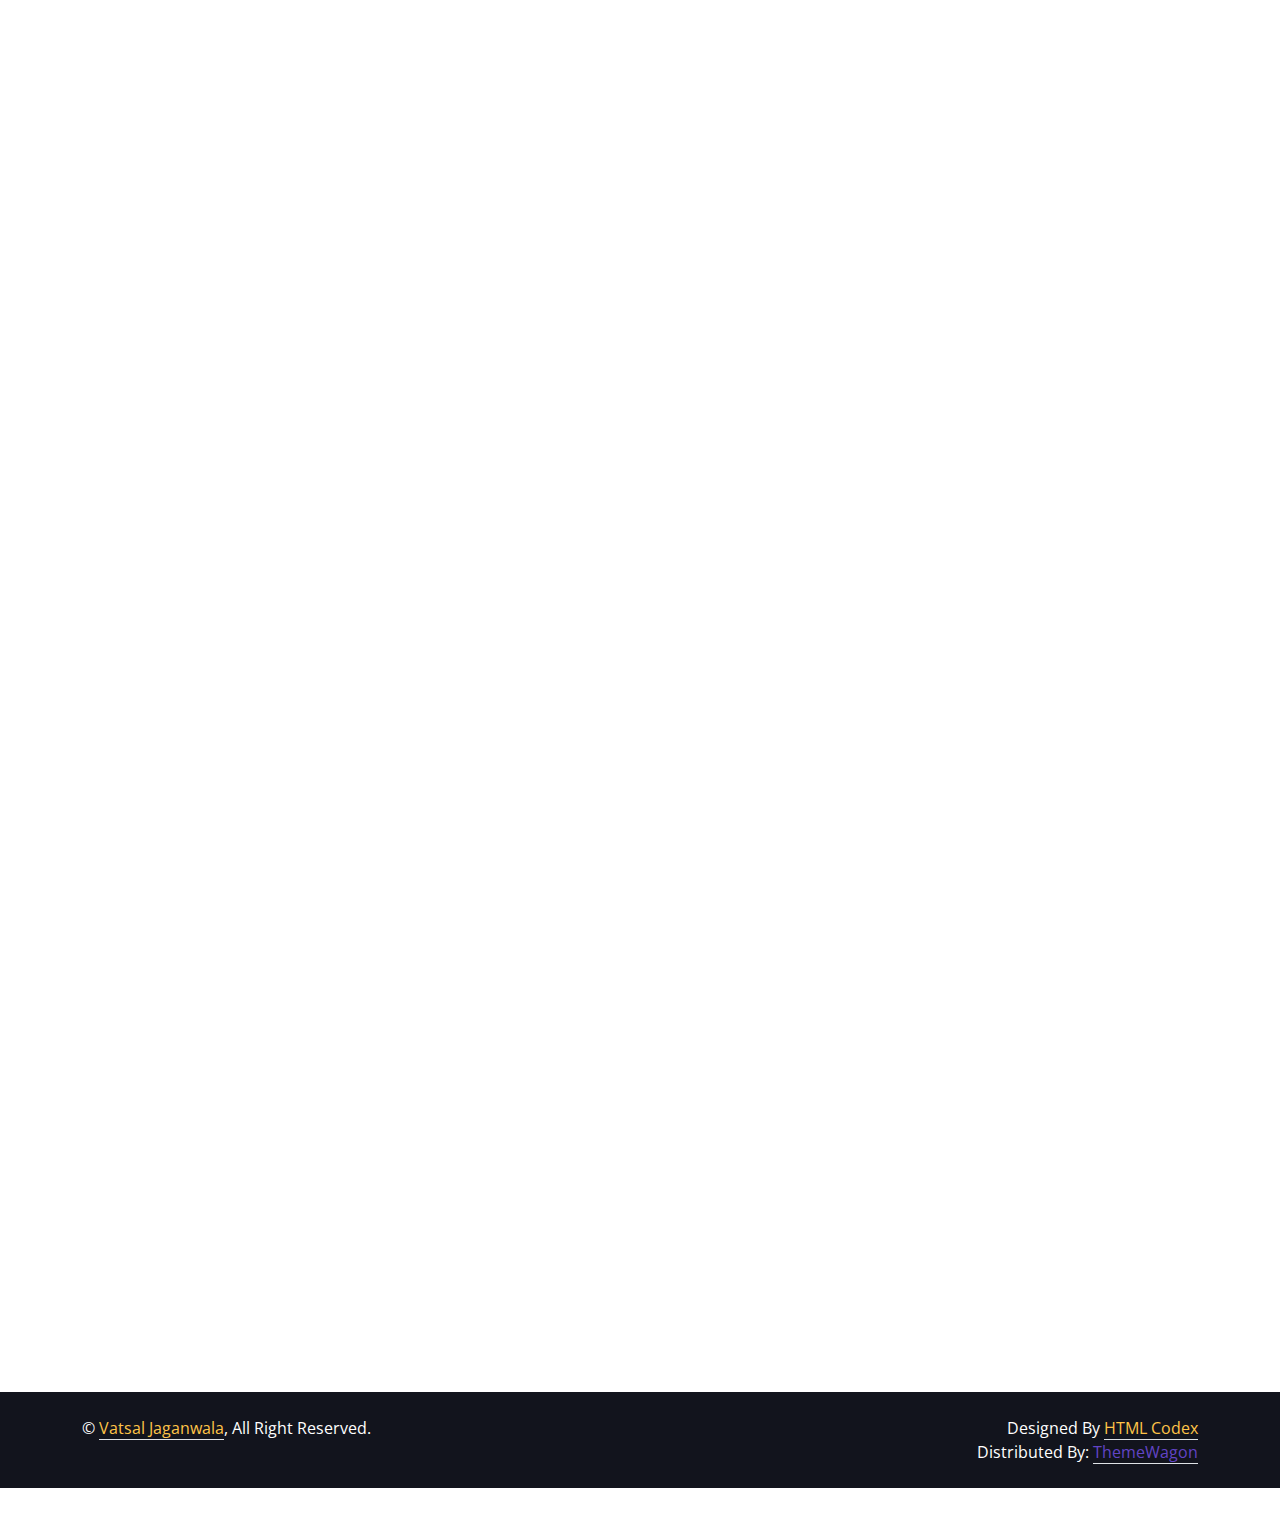
==== commit 13d43b0f: "resume added" ====
--- a/index.html
+++ b/index.html
@@ -5,8 +5,9 @@
     <meta charset="utf-8">
     <title>Vatsal Jaganwala</title>
     <meta content="width=device-width, initial-scale=1.0" name="viewport">
-    <meta content="" name="keywords">
-    <meta content="" name="description">
+    <meta content="Vatsal Jaganwala" name="keywords">
+    <meta content="Android Developer , C language ,  JAVA, PHP" name="keywords">
+    <meta content="I am a passionate programmer who knows C language and Java. I am currently learning Android programming and want to pursue a career in it. I have developed some projects using these languages and I am eager to learn new skills and technologies. I am looking for opportunities to work on challenging and innovative Android applications." name="description">
 
     <!-- Favicon -->
     <link href="img/fevicon.png" rel="icon">
@@ -24,6 +25,8 @@
     <link href="lib/animate/animate.min.css" rel="stylesheet">
     <link href="lib/lightbox/css/lightbox.min.css" rel="stylesheet">
     <link href="lib/owlcarousel/assets/owl.carousel.min.css" rel="stylesheet">
+    <link rel="stylesheet" href="https://cdnjs.cloudflare.com/ajax/libs/font-awesome/4.7.0/css/font-awesome.min.css">
+
 
     <!-- Customized Bootstrap Stylesheet -->
     <link href="css/bootstrap.min.css" rel="stylesheet">
@@ -43,9 +46,9 @@
 
 
     <!-- Navbar Start -->
-    <!-- <nav class="navbar navbar-expand-lg bg-white navbar-light fixed-top shadow py-lg-0 px-4 px-lg-5 wow fadeIn" data-wow-delay="0.1s">
+    <nav class="navbar navbar-expand-lg bg-white navbar-light fixed-top shadow py-lg-0 px-4 px-lg-5 wow fadeIn" data-wow-delay="0.1s">
         <a href="index.html" class="navbar-brand d-block d-lg-none">
-            <h1 class="text-primary fw-bold m-0">ProMan</h1>
+            <h1 class="text-primary fw-bold m-0">Vatsal Jaganwala</h1>
         </a>
         <button type="button" class="navbar-toggler" data-bs-toggle="collapse" data-bs-target="#navbarCollapse">
             <span class="navbar-toggler-icon"></span>
@@ -53,21 +56,21 @@
         <div class="collapse navbar-collapse justify-content-between py-4 py-lg-0" id="navbarCollapse">
             <div class="navbar-nav ms-auto py-0">
                 <a href="#home" class="nav-item nav-link active">Home</a>
-                <a href="#about" class="nav-item nav-link">About</a>
+                <!-- <a href="#about" class="nav-item nav-link">About</a> -->
                 <a href="#skill" class="nav-item nav-link">Skills</a>
-                <a href="#service" class="nav-item nav-link">Services</a>
+                <!-- <a href="#service" class="nav-item nav-link">Services</a> -->
             </div>
             <a href="index.html" class="navbar-brand bg-secondary py-3 px-4 mx-3 d-none d-lg-block">
-                <h1 class="text-primary fw-bold m-0">ProMan</h1>
+                <h1 class="text-primary fw-bold m-0">Vatsal Jaganwala</h1>
             </a>
             <div class="navbar-nav me-auto py-0">
                 <a href="#project" class="nav-item nav-link">Projects</a>
-                <a href="#team" class="nav-item nav-link">Team</a>
-                <a href="#testimonial" class="nav-item nav-link">Testimonial</a>
+                <!-- <a href="#team" class="nav-item nav-link">Team</a> -->
+                <!-- <a href="#testimonial" class="nav-item nav-link">Testimonial</a> -->
                 <a href="#contact" class="nav-item nav-link">Contact</a>
             </div>
         </div>
-    </nav> -->
+    </nav>
     <!-- Navbar End -->
 
 
@@ -79,11 +82,11 @@
                     <h3 class="text-primary mb-3">I'm</h3>
                     <h1 class="display-3 mb-3">Vatsal Jaganwala</h1>
                     <h2 class="typed-text-output d-inline"></h2>
-                    <div class="typed-text d-none">Android Developer , CodeChef 2⭐</div>
+                    <div class="typed-text d-none">Android Development , JAVA, PHP</div>
                     <br>
                     <p class="mb-4">I am a passionate programmer who knows C language and Java. I am currently learning Android programming and want to pursue a career in it. I have developed some projects using these languages and I am eager to learn new skills and technologies. I am looking for opportunities to work on challenging and innovative Android applications.</p>
                     <div class="d-flex align-items-center pt-5">
-                        <a href="" class="btn btn-primary py-3 px-4 me-5">Download CV</a>
+                        <a href="https://drive.google.com/file/d/1FEc422kGRK9jVUnKcZNwytW3Qt5R7y17/view?usp=sharing" class="btn btn-primary py-3 px-4 me-5">Resume</a>
                         <!-- <button type="button" class="btn-play" data-bs-toggle="modal"
                             data-src="https://www.youtube.com/embed/DWRcNpR6Kdc" data-bs-target="#videoModal">
                             <span></span>
@@ -264,13 +267,13 @@
                                     <h6 class="mb-0">(Gujarat Technological University)</h6>
                                 </div>
                                 <div class="col-sm-6">
-                                    <h5>HSC</h5>
+                                    <h5>HSC - PCM</h5>
                                     <hr class="text-primary my-2">
                                     <p class="text-primary mb-1">2019 - 2020</p>
                                     <h6 class="mb-0">Riverdale Academy, Surat</h6>
                                 </div>
                                 <div class="col-sm-6">
-                                    <h5>11th Grade</h5>
+                                    <h5>11th Grade - PCM</h5>
                                     <hr class="text-primary my-2">
                                     <p class="text-primary mb-1">2018 - 2019</p>
                                     <h6 class="mb-0">Sardar Vallabhbhai Patel School, Surat</h6>
@@ -403,21 +406,43 @@
                 </div>
             </div>
             <div class="row g-4 portfolio-container wow fadeInUp" data-wow-delay="0.1s">
+                <div class="col-lg-4 col-md-6 portfolio-item second">
+                    <div class="portfolio-img rounded overflow-hidden">
+                        <img class="img-fluid" src="img/Courspresso.png" alt="">
+                        <div class="portfolio-btn">
+                            <a class="btn btn-lg-square btn-outline-secondary border-2 mx-1" target="_blank" href="img/Courspresso.png" data-lightbox="portfolio"><i class="fa fa-eye"></i></a>
+                            <a class="btn btn-lg-square btn-outline-secondary border-2 mx-1" target="_blank" href="https://github.com/VatsalJaganwala/CoursPresso"><i class="fa fa-github"></i></a>
+                            <a class="btn btn-lg-square btn-outline-secondary border-2 mx-1"  href="http://courspresso.infinityfreeapp.com/"><i class="fa fa-link"></i></a>
+                        </div>
+                    </div>
+                </div>
+                <div class="col-lg-4 col-md-6 portfolio-item second">
+                    <div class="portfolio-img rounded overflow-hidden">
+                        <img class="img-fluid" src="img/music9.png" alt="">
+                        <div class="portfolio-btn">
+                            <a class="btn btn-lg-square btn-outline-secondary border-2 mx-1" target="_blank" href="img/music9.png" data-lightbox="portfolio"><i class="fa fa-eye"></i></a>
+                            <a class="btn btn-lg-square btn-outline-secondary border-2 mx-1" target="_blank" href="https://github.com/VatsalJaganwala/Music9"><i class="fa fa-github"></i></a>
+                            <a class="btn btn-lg-square btn-outline-secondary border-2 mx-1"  href="https://vatsaljaganwala.github.io/#project"><i class="fa fa-download"></i></a>
+                        </div>
+                    </div>
+                </div>
+                <div class="col-lg-4 col-md-6 portfolio-item second">
+                    <div class="portfolio-img rounded overflow-hidden">
+                        <img class="img-fluid" src="img/guessTheNumber.png" alt="">
+                        <div class="portfolio-btn">
+                            <a class="btn btn-lg-square btn-outline-secondary border-2 mx-1" target="_blank" href="img/guessTheNumber.png" data-lightbox="portfolio"><i class="fa fa-eye"></i></a>
+                            <a class="btn btn-lg-square btn-outline-secondary border-2 mx-1" target="_blank" href="https://github.com/VatsalJaganwala/Guess_The_Number"><i class="fa fa-github"></i></a>
+                            <a class="btn btn-lg-square btn-outline-secondary border-2 mx-1"  href="https://vatsaljaganwala.github.io/#project"><i class="fa fa-download"></i></a>
+                        </div>
+                    </div>
+                </div>
                 <div class="col-lg-4 col-md-6 portfolio-item first">
                     <div class="portfolio-img rounded overflow-hidden">
                         <img class="img-fluid" src="img/calculator.png" alt="">
                         <div class="portfolio-btn">
                             <a class="btn btn-lg-square btn-outline-secondary border-2 mx-1" target="_blank" href="img/calculator.png" data-lightbox="portfolio"><i class="fa fa-eye"></i></a>
-                            <a class="btn btn-lg-square btn-outline-secondary border-2 mx-1" target="_blank" href="https://github.com/VatsalJaganwala/Calculator"><i class="fa fa-link"></i></a>
-                        </div>
-                    </div>
-                </div>
-                <div class="col-lg-4 col-md-6 portfolio-item second">
-                    <div class="portfolio-img rounded overflow-hidden">
-                        <img class="img-fluid" src="img/guessTheNumber.png" alt="">
-                        <div class="portfolio-btn">
-                            <a class="btn btn-lg-square btn-outline-secondary border-2 mx-1" href="img/guessTheNumber.png" data-lightbox="portfolio"><i class="fa fa-eye"></i></a>
-                            <a class="btn btn-lg-square btn-outline-secondary border-2 mx-1" href="https://github.com/VatsalJaganwala/Guess_The_Number"><i class="fa fa-link"></i></a>
+                            <a class="btn btn-lg-square btn-outline-secondary border-2 mx-1" target="_blank" href="https://github.com/VatsalJaganwala/Calculator"><i class="fa fa-github"></i></a>
+                            <a class="btn btn-lg-square btn-outline-secondary border-2 mx-1"  href="https://dw55.uptodown.com/dwn/uphr4eQQKToJqaqM2vrXQnXF9EP0MLglUy3yNp412XGE81Xnk1P2a007XQ622UmpP0wmoOy6PAHh0v7PFX33Gu0BLQi15PPa6VbXbV-NOFJN9AcJIDS2swtDXpGXKXXr/IF_q45Ixsnw022rHyJrICclLCjzHLfP_uz2Un-LAkoRKXMpcflDbW_cJTUQhVs58OetZs22-18DVBkub7MH4aEp3rN_y5_6-xoOBN2MrM9R3vdEi3xgO06Cj6RIsTfv8/wsvvd7lZ6IjjVJwtAbj0wCOzCxx4aKsK008AXajqLd_HsTU_62o8Tww6lZIqv5Iaiiq1k5CgrnVp37y05X2zsztD2pOt_6oFkJQdjbZ8iK8=/calculator-1-0.apk"><i class="fa fa-download"></i></a>
                         </div>
                     </div>
                 </div>
@@ -610,6 +635,7 @@
                         <a class="btn btn-square btn-primary me-2" target="_blank" href="https://facebook.com/vatsaljaganwala"><i class="fab fa-facebook-f"></i></a>
                         <a class="btn btn-square btn-primary me-2" target="_blank" href="https://instagram.com/vatsaljaganwala"><i class="fab fa-instagram"></i></a>
                         <a class="btn btn-square btn-primary me-2" target="_blank" href="https://www.linkedin.com/in/vatsaljaganwala/"><i class="fab fa-linkedin-in"></i></a>
+                        <a class="btn btn-square btn-primary me-2" target="_blank" href="https://www.github.com/VatsalJaganwala/"><i class="fab fa-github"></i></a>
                     </div>
                 </div>
                 <div class="col-lg-7 col-md-6 wow fadeInUp" data-wow-delay="0.5s">
